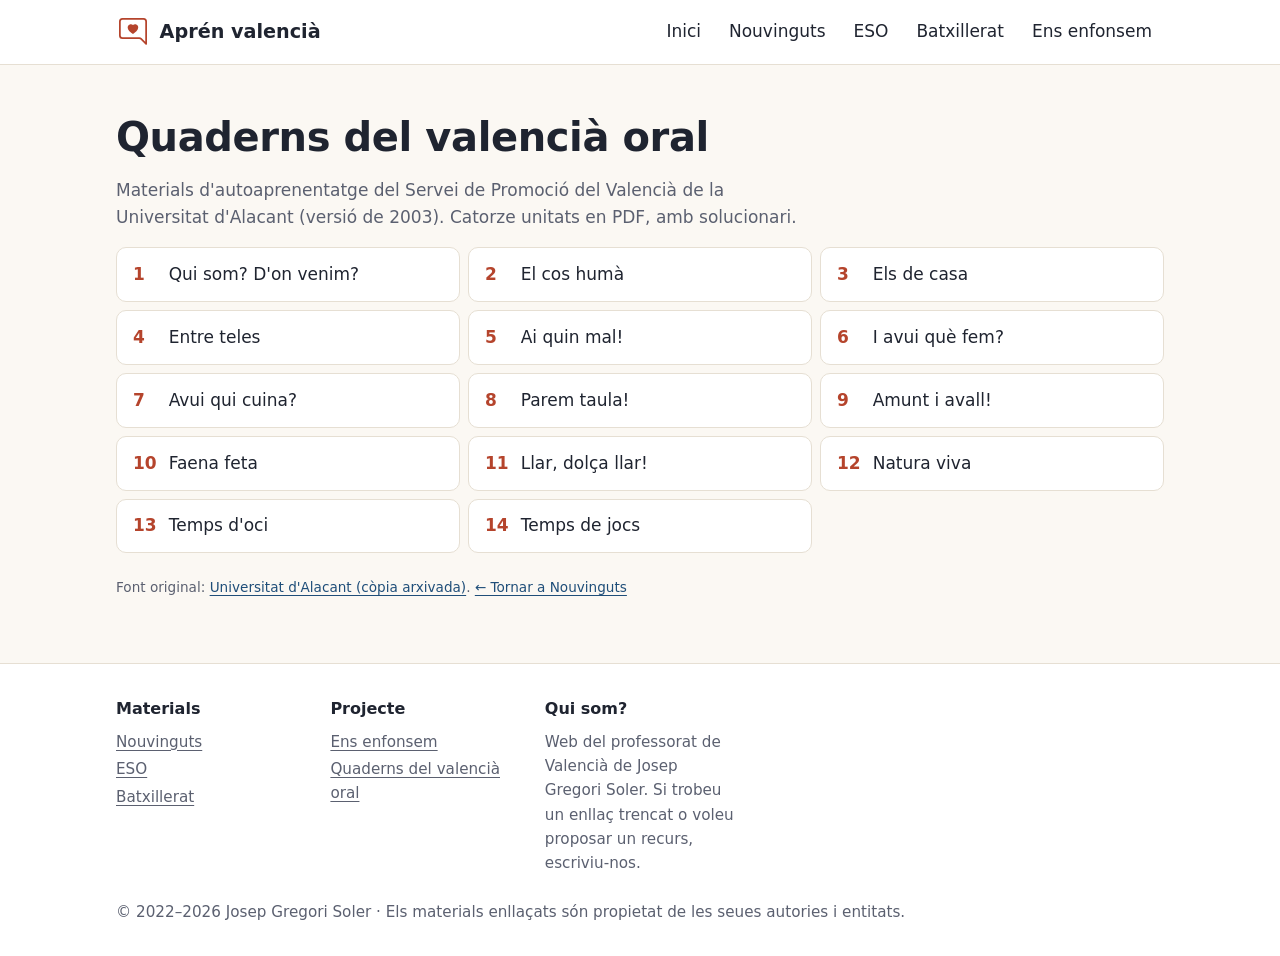
==== quaderns-oral.html @ a39e215c "Primera versió" ====
<!doctype html>
<html lang="ca">
<head>
  <meta charset="utf-8">
  <meta name="viewport" content="width=device-width, initial-scale=1">
  <title>Quaderns del valencià oral · Aprén valencià</title>
  <meta name="description" content="Quadern de valencià oral de la Universitat d'Alacant: 14 unitats en PDF.">
  <meta name="author" content="Josep Gregori Soler">
  <link rel="icon" href="imatges/icona.svg" type="image/svg+xml">
  <link rel="stylesheet" href="css/estil.css">
</head>
<body>
  <a class="salta" href="#contingut">Salta al contingut</a>
  <header class="capcalera">
    <div class="contenidor">
      <a class="marca" href="index.html"><svg width="34" height="28" viewBox="0 0 16 16" fill="currentColor" aria-hidden="true"><path d="M2 1a1 1 0 0 0-1 1v8a1 1 0 0 0 1 1h9.586a2 2 0 0 1 1.414.586l2 2V2a1 1 0 0 0-1-1H2Zm12-1a2 2 0 0 1 2 2v12.793a.5.5 0 0 1-.854.353l-2.853-2.853a1 1 0 0 0-.707-.293H2a2 2 0 0 1-2-2V2a2 2 0 0 1 2-2h12Z"/><path d="M8 3.993c1.664-1.711 5.825 1.283 0 5.132-5.825-3.85-1.664-6.843 0-5.132Z"/></svg><span>Aprén valencià</span></a>
      <nav class="navegacio" aria-label="Seccions"><ul><li><a href="index.html">Inici</a></li><li><a href="nouvinguts.html">Nouvinguts</a></li><li><a href="eso.html">ESO</a></li><li><a href="batxillerat.html">Batxillerat</a></li><li><a href="ens-enfonsem.html">Ens enfonsem</a></li></ul></nav>
    </div>
  </header>
  <main id="contingut">
    <div class="contenidor">
      <div class="titol-pagina">
        <h1>Quaderns del valencià oral</h1>
        <p>Materials d'autoaprenentatge del Servei de Promoció del Valencià de la Universitat d'Alacant (versió de 2003). Catorze unitats en PDF, amb solucionari.</p>
      </div>
      <ol class="unitats">
          <li><a href="vo/unitat_01_oral.pdf"><span class="num">1</span><span>Qui som? D'on venim?</span></a></li>
          <li><a href="vo/unitat_02_oral.pdf"><span class="num">2</span><span>El cos humà</span></a></li>
          <li><a href="vo/unitat_03_oral.pdf"><span class="num">3</span><span>Els de casa</span></a></li>
          <li><a href="vo/unitat_04_oral.pdf"><span class="num">4</span><span>Entre teles</span></a></li>
          <li><a href="vo/unitat_05_oral.pdf"><span class="num">5</span><span>Ai quin mal!</span></a></li>
          <li><a href="vo/unitat_06_oral.pdf"><span class="num">6</span><span>I avui què fem?</span></a></li>
          <li><a href="vo/unitat_07_oral.pdf"><span class="num">7</span><span>Avui qui cuina?</span></a></li>
          <li><a href="vo/unitat_08_oral.pdf"><span class="num">8</span><span>Parem taula!</span></a></li>
          <li><a href="vo/unitat_09_oral.pdf"><span class="num">9</span><span>Amunt i avall!</span></a></li>
          <li><a href="vo/unitat_10_oral.pdf"><span class="num">10</span><span>Faena feta</span></a></li>
          <li><a href="vo/unitat_11_oral.pdf"><span class="num">11</span><span>Llar, dolça llar!</span></a></li>
          <li><a href="vo/unitat_12_oral.pdf"><span class="num">12</span><span>Natura viva</span></a></li>
          <li><a href="vo/unitat_13_oral.pdf"><span class="num">13</span><span>Temps d'oci</span></a></li>
          <li><a href="vo/unitat_14_oral.pdf"><span class="num">14</span><span>Temps de jocs</span></a></li>
      </ol>
      <p class="font" style="margin-top:1.5rem">Font original: <a href="https://web.archive.org/web/20120104060234/http://www.ua.es/spv/formacio/materials/materials_propis.html" target="_blank" rel="noopener">Universitat d'Alacant (còpia arxivada)</a>. <a href="nouvinguts.html">← Tornar a Nouvinguts</a></p>
    </div>
  </main>
  <footer class="peu">
    <div class="contenidor">
      <div>
        <h2>Materials</h2>
        <ul>
          <li><a href="nouvinguts.html">Nouvinguts</a></li>
          <li><a href="eso.html">ESO</a></li>
          <li><a href="batxillerat.html">Batxillerat</a></li>
        </ul>
      </div>
      <div>
        <h2>Projecte</h2>
        <ul>
          <li><a href="ens-enfonsem.html">Ens enfonsem</a></li>
          <li><a href="quaderns-oral.html">Quaderns del valencià oral</a></li>
        </ul>
      </div>
      <div>
        <h2>Qui som?</h2>
        <p style="margin:0">Web del professorat de Valencià de Josep Gregori Soler. Si trobeu un enllaç trencat o voleu proposar un recurs, escriviu-nos.</p>
      </div>
      <p class="credits">© 2022–2026 Josep Gregori Soler · Els materials enllaçats són propietat de les seues autories i entitats.</p>
    </div>
  </footer>
</body>
</html>
---- css/estil.css ----
/* Aprén valencià — full d'estil únic, sense dependències externes */

:root {
  --fons: #fbf8f3;
  --superficie: #ffffff;
  --text: #1f2430;
  --text-suau: #5b6070;
  --vora: #e6dfd3;
  --primari: #b5442c;        /* terracota */
  --primari-fosc: #8f3220;
  --secundari: #1f4e79;      /* blau mediterrani */
  --accent: #e9b949;         /* safrà */
  --etiqueta-fons: #f3ebe0;
  --ombra: 0 1px 2px rgba(31, 36, 48, .06), 0 4px 16px rgba(31, 36, 48, .06);
  --radi: 14px;
  --amplada: 1080px;
  color-scheme: light dark;
}

@media (prefers-color-scheme: dark) {
  :root:not([data-theme="light"]) {
    --fons: #16181d;
    --superficie: #1f2229;
    --text: #ece8e1;
    --text-suau: #a7abb6;
    --vora: #30343d;
    --primari: #e07a5f;
    --primari-fosc: #f2a48e;
    --secundari: #8bb8e8;
    --accent: #e9b949;
    --etiqueta-fons: #2a2e37;
    --ombra: 0 1px 2px rgba(0, 0, 0, .3), 0 4px 16px rgba(0, 0, 0, .25);
  }
}

*, *::before, *::after { box-sizing: border-box; }

html { -webkit-text-size-adjust: 100%; }

body {
  margin: 0;
  background: var(--fons);
  color: var(--text);
  font-family: system-ui, -apple-system, "Segoe UI", Roboto, "Helvetica Neue", Arial, sans-serif;
  font-size: 1.0625rem;
  line-height: 1.6;
}

a { color: var(--secundari); text-underline-offset: 3px; }
a:hover { color: var(--primari); }
:focus-visible { outline: 3px solid var(--accent); outline-offset: 2px; border-radius: 4px; }

.salta {
  position: absolute; left: -999px; top: 0;
  background: var(--primari); color: #fff; padding: .5rem 1rem; z-index: 10;
}
.salta:focus { left: 1rem; top: 1rem; }

.contenidor { max-width: var(--amplada); margin: 0 auto; padding: 0 16px; }

/* Capçalera */
.capcalera {
  background: var(--superficie);
  border-bottom: 1px solid var(--vora);
  position: sticky; top: 0; z-index: 5;
}
.capcalera .contenidor {
  display: flex; align-items: center; justify-content: space-between;
  gap: 1rem; min-height: 64px; flex-wrap: wrap;
}
.marca {
  display: flex; align-items: center; gap: .6rem;
  color: var(--text); text-decoration: none; font-weight: 700; font-size: 1.2rem;
}
.marca svg { color: var(--primari); flex: none; }
.navegacio ul { list-style: none; margin: 0; padding: 0; display: flex; flex-wrap: wrap; gap: .25rem; }
.navegacio a {
  display: block; padding: .45rem .75rem; border-radius: 999px;
  color: var(--text); text-decoration: none; font-weight: 500;
}
.navegacio a:hover { background: var(--etiqueta-fons); color: var(--text); }
.navegacio a[aria-current="page"] { background: var(--primari); color: #fff; }

/* Portada */
.heroi { padding: 3.5rem 0 2.5rem; }
.heroi h1 {
  font-size: clamp(2rem, 5vw, 3.2rem); line-height: 1.15; margin: 0 0 1rem;
  letter-spacing: -.02em;
}
.heroi h1 span { color: var(--primari); }
.heroi p { font-size: 1.2rem; color: var(--text-suau); max-width: 60ch; margin: 0; }

.titol-pagina { padding: 2.5rem 0 1rem; }
.titol-pagina h1 { margin: 0 0 .5rem; font-size: clamp(1.8rem, 4vw, 2.5rem); letter-spacing: -.01em; }
.titol-pagina p { margin: 0; color: var(--text-suau); max-width: 65ch; }

h2 { font-size: 1.45rem; margin: 2.5rem 0 1rem; }

/* Targetes de secció (portada) */
.seccions {
  display: grid; gap: 1rem;
  grid-template-columns: repeat(auto-fit, minmax(230px, 1fr));
  margin-bottom: 2rem;
}
.seccio {
  display: flex; flex-direction: column; gap: .5rem;
  background: var(--superficie); border: 1px solid var(--vora); border-radius: var(--radi);
  padding: 1.4rem; box-shadow: var(--ombra);
  color: var(--text); text-decoration: none;
  border-top: 5px solid var(--primari);
  transition: transform .15s ease, box-shadow .15s ease;
}
.seccio:nth-child(2) { border-top-color: var(--secundari); }
.seccio:nth-child(3) { border-top-color: var(--accent); }
.seccio:nth-child(4) { border-top-color: var(--text-suau); }
.seccio:hover { transform: translateY(-2px); color: var(--text); }
.seccio h2 { margin: 0; font-size: 1.25rem; }
.seccio p { margin: 0; color: var(--text-suau); flex: 1; }
.seccio .mes { font-weight: 600; color: var(--primari); }

/* Cercador */
.cercador { display: flex; flex-wrap: wrap; gap: .75rem; align-items: center; margin: 1rem 0 1.5rem; }
.cercador input[type="search"] {
  flex: 1 1 260px; font: inherit; padding: .7rem 1rem;
  border: 1px solid var(--vora); border-radius: 999px;
  background: var(--superficie); color: var(--text);
}
.cercador .recompte { color: var(--text-suau); font-size: .95rem; }

/* Llista de recursos */
.recursos { display: grid; gap: 1rem; grid-template-columns: repeat(auto-fill, minmax(300px, 1fr)); }
.recurs {
  background: var(--superficie); border: 1px solid var(--vora); border-radius: var(--radi);
  padding: 1.25rem 1.35rem; box-shadow: var(--ombra);
  display: flex; flex-direction: column; gap: .6rem;
}
.recurs h3 { margin: 0; font-size: 1.12rem; line-height: 1.35; }
.recurs p { margin: 0; color: var(--text-suau); font-size: .98rem; }
.etiquetes { display: flex; flex-wrap: wrap; gap: .35rem; }
.etiqueta {
  font-size: .78rem; font-weight: 600; padding: .15rem .55rem; border-radius: 999px;
  background: var(--etiqueta-fons); color: var(--text-suau);
}
.etiqueta.nivell { background: var(--secundari); color: #fff; }
.etiqueta.nou { background: var(--accent); color: #1f2430; }
.enllacos { list-style: none; margin: .25rem 0 0; padding: 0; display: flex; flex-wrap: wrap; gap: .4rem; }
.enllacos a {
  display: inline-block; padding: .35rem .75rem; border-radius: 8px;
  border: 1px solid var(--vora); text-decoration: none; font-size: .92rem; font-weight: 500;
}
.enllacos a:hover { border-color: var(--primari); }
.enllacos a.principal { background: var(--primari); border-color: var(--primari); color: #fff; }
.enllacos a.principal:hover { background: var(--primari-fosc); border-color: var(--primari-fosc); }
.font { font-size: .85rem; color: var(--text-suau); margin-top: auto; }

.buit {
  background: var(--superficie); border: 1px dashed var(--vora); border-radius: var(--radi);
  padding: 1.5rem; color: var(--text-suau);
}

/* Taula de les unitats (Quaderns) */
.unitats { list-style: none; padding: 0; margin: 0; display: grid; gap: .5rem;
  grid-template-columns: repeat(auto-fill, minmax(260px, 1fr)); }
.unitats a {
  display: flex; gap: .75rem; align-items: baseline; padding: .8rem 1rem;
  background: var(--superficie); border: 1px solid var(--vora); border-radius: 10px;
  text-decoration: none; color: var(--text);
}
.unitats a:hover { border-color: var(--primari); }
.unitats .num { font-weight: 700; color: var(--primari); min-width: 2ch; }

.avis {
  background: var(--etiqueta-fons); border-left: 4px solid var(--accent);
  padding: 1rem 1.25rem; border-radius: 8px; margin: 1.5rem 0;
}

/* Peu */
.peu {
  margin-top: 4rem; border-top: 1px solid var(--vora); background: var(--superficie);
  padding: 2rem 0; font-size: .95rem; color: var(--text-suau);
}
.peu .contenidor { display: grid; gap: 1.5rem; grid-template-columns: repeat(auto-fit, minmax(180px, 1fr)); }
.peu h2 { font-size: 1rem; margin: 0 0 .5rem; color: var(--text); }
.peu ul { list-style: none; margin: 0; padding: 0; }
.peu li { margin: .2rem 0; }
.peu a { color: var(--text-suau); }
.peu .credits { grid-column: 1 / -1; margin: 0; }

@media (max-width: 600px) {
  .capcalera { position: static; }
  .capcalera .contenidor { padding-top: .5rem; padding-bottom: .5rem; }
  .heroi { padding: 2rem 0 1.5rem; }
  .recursos { grid-template-columns: 1fr; }
}

@media (prefers-reduced-motion: reduce) {
  * { transition: none !important; }
}

@media print {
  .capcalera, .peu, .cercador { display: none; }
  .recurs { box-shadow: none; break-inside: avoid; }
}
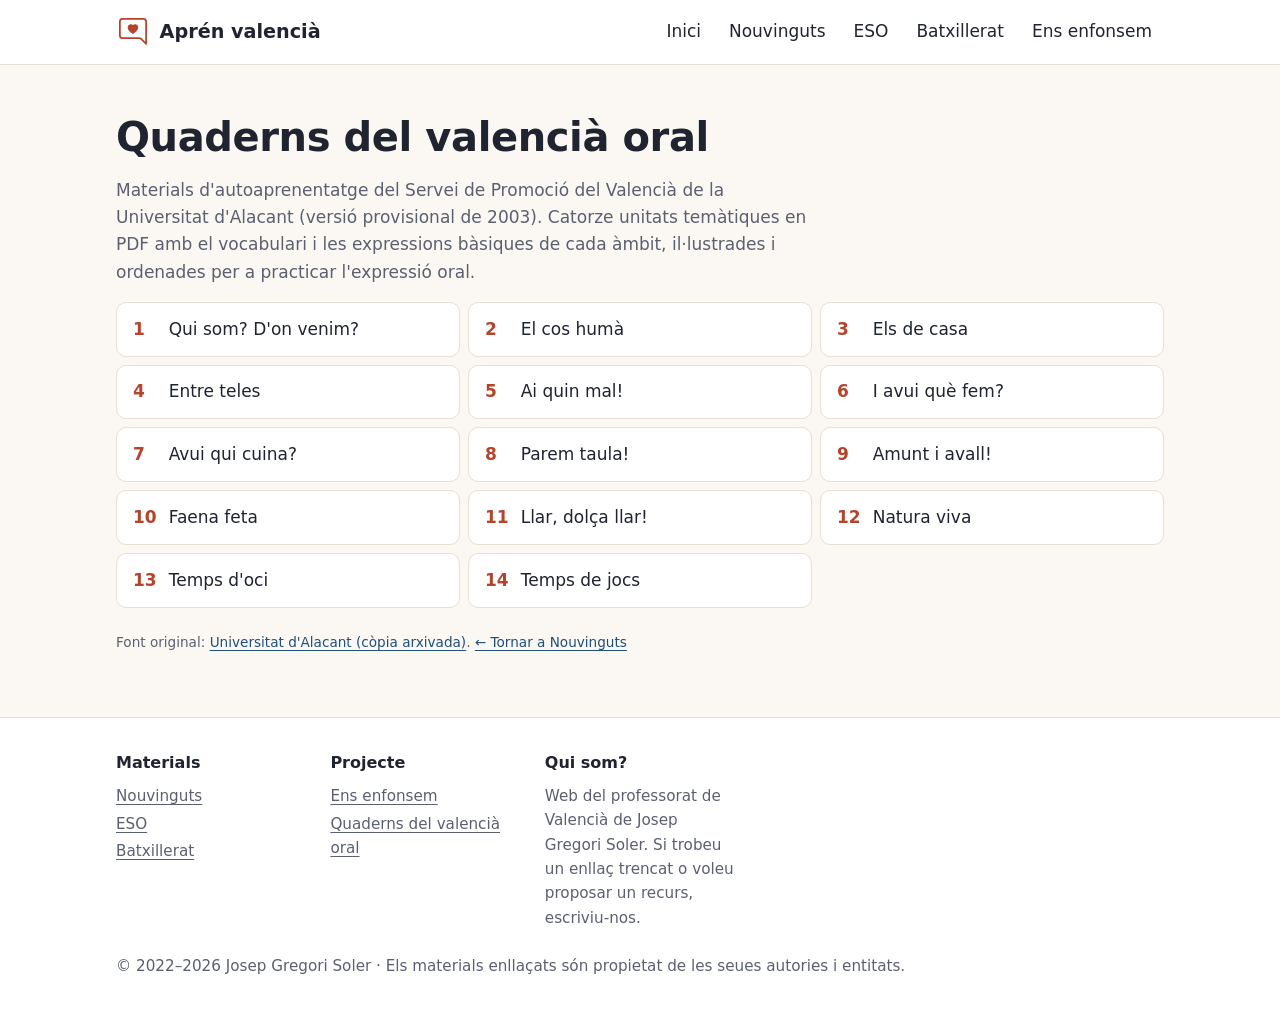
==== commit 5039082f: "Rescatats els 14 quaderns del valencià oral" ====
--- a/quaderns-oral.html
+++ b/quaderns-oral.html
@@ -21,23 +21,23 @@
     <div class="contenidor">
       <div class="titol-pagina">
         <h1>Quaderns del valencià oral</h1>
-        <p>Materials d'autoaprenentatge del Servei de Promoció del Valencià de la Universitat d'Alacant (versió de 2003). Catorze unitats en PDF, amb solucionari.</p>
+        <p>Materials d'autoaprenentatge del Servei de Promoció del Valencià de la Universitat d'Alacant (versió provisional de 2003). Catorze unitats temàtiques en PDF amb el vocabulari i les expressions bàsiques de cada àmbit, il·lustrades i ordenades per a practicar l'expressió oral.</p>
       </div>
       <ol class="unitats">
-          <li><a href="vo/unitat_01_oral.pdf"><span class="num">1</span><span>Qui som? D'on venim?</span></a></li>
-          <li><a href="vo/unitat_02_oral.pdf"><span class="num">2</span><span>El cos humà</span></a></li>
-          <li><a href="vo/unitat_03_oral.pdf"><span class="num">3</span><span>Els de casa</span></a></li>
-          <li><a href="vo/unitat_04_oral.pdf"><span class="num">4</span><span>Entre teles</span></a></li>
-          <li><a href="vo/unitat_05_oral.pdf"><span class="num">5</span><span>Ai quin mal!</span></a></li>
-          <li><a href="vo/unitat_06_oral.pdf"><span class="num">6</span><span>I avui què fem?</span></a></li>
-          <li><a href="vo/unitat_07_oral.pdf"><span class="num">7</span><span>Avui qui cuina?</span></a></li>
-          <li><a href="vo/unitat_08_oral.pdf"><span class="num">8</span><span>Parem taula!</span></a></li>
-          <li><a href="vo/unitat_09_oral.pdf"><span class="num">9</span><span>Amunt i avall!</span></a></li>
-          <li><a href="vo/unitat_10_oral.pdf"><span class="num">10</span><span>Faena feta</span></a></li>
-          <li><a href="vo/unitat_11_oral.pdf"><span class="num">11</span><span>Llar, dolça llar!</span></a></li>
-          <li><a href="vo/unitat_12_oral.pdf"><span class="num">12</span><span>Natura viva</span></a></li>
-          <li><a href="vo/unitat_13_oral.pdf"><span class="num">13</span><span>Temps d'oci</span></a></li>
-          <li><a href="vo/unitat_14_oral.pdf"><span class="num">14</span><span>Temps de jocs</span></a></li>
+          <li><a target="_blank" rel="noopener" href="vo/unitat_01_oral.pdf"><span class="num">1</span><span>Qui som? D'on venim?</span></a></li>
+          <li><a target="_blank" rel="noopener" href="vo/unitat_02_oral.pdf"><span class="num">2</span><span>El cos humà</span></a></li>
+          <li><a target="_blank" rel="noopener" href="vo/unitat_03_oral.pdf"><span class="num">3</span><span>Els de casa</span></a></li>
+          <li><a target="_blank" rel="noopener" href="vo/unitat_04_oral.pdf"><span class="num">4</span><span>Entre teles</span></a></li>
+          <li><a target="_blank" rel="noopener" href="vo/unitat_05_oral.pdf"><span class="num">5</span><span>Ai quin mal!</span></a></li>
+          <li><a target="_blank" rel="noopener" href="vo/unitat_06_oral.pdf"><span class="num">6</span><span>I avui què fem?</span></a></li>
+          <li><a target="_blank" rel="noopener" href="vo/unitat_07_oral.pdf"><span class="num">7</span><span>Avui qui cuina?</span></a></li>
+          <li><a target="_blank" rel="noopener" href="vo/unitat_08_oral.pdf"><span class="num">8</span><span>Parem taula!</span></a></li>
+          <li><a target="_blank" rel="noopener" href="vo/unitat_09_oral.pdf"><span class="num">9</span><span>Amunt i avall!</span></a></li>
+          <li><a target="_blank" rel="noopener" href="vo/unitat_10_oral.pdf"><span class="num">10</span><span>Faena feta</span></a></li>
+          <li><a target="_blank" rel="noopener" href="vo/unitat_11_oral.pdf"><span class="num">11</span><span>Llar, dolça llar!</span></a></li>
+          <li><a target="_blank" rel="noopener" href="vo/unitat_12_oral.pdf"><span class="num">12</span><span>Natura viva</span></a></li>
+          <li><a target="_blank" rel="noopener" href="vo/unitat_13_oral.pdf"><span class="num">13</span><span>Temps d'oci</span></a></li>
+          <li><a target="_blank" rel="noopener" href="vo/unitat_14_oral.pdf"><span class="num">14</span><span>Temps de jocs</span></a></li>
       </ol>
       <p class="font" style="margin-top:1.5rem">Font original: <a href="https://web.archive.org/web/20120104060234/http://www.ua.es/spv/formacio/materials/materials_propis.html" target="_blank" rel="noopener">Universitat d'Alacant (còpia arxivada)</a>. <a href="nouvinguts.html">← Tornar a Nouvinguts</a></p>
     </div>
